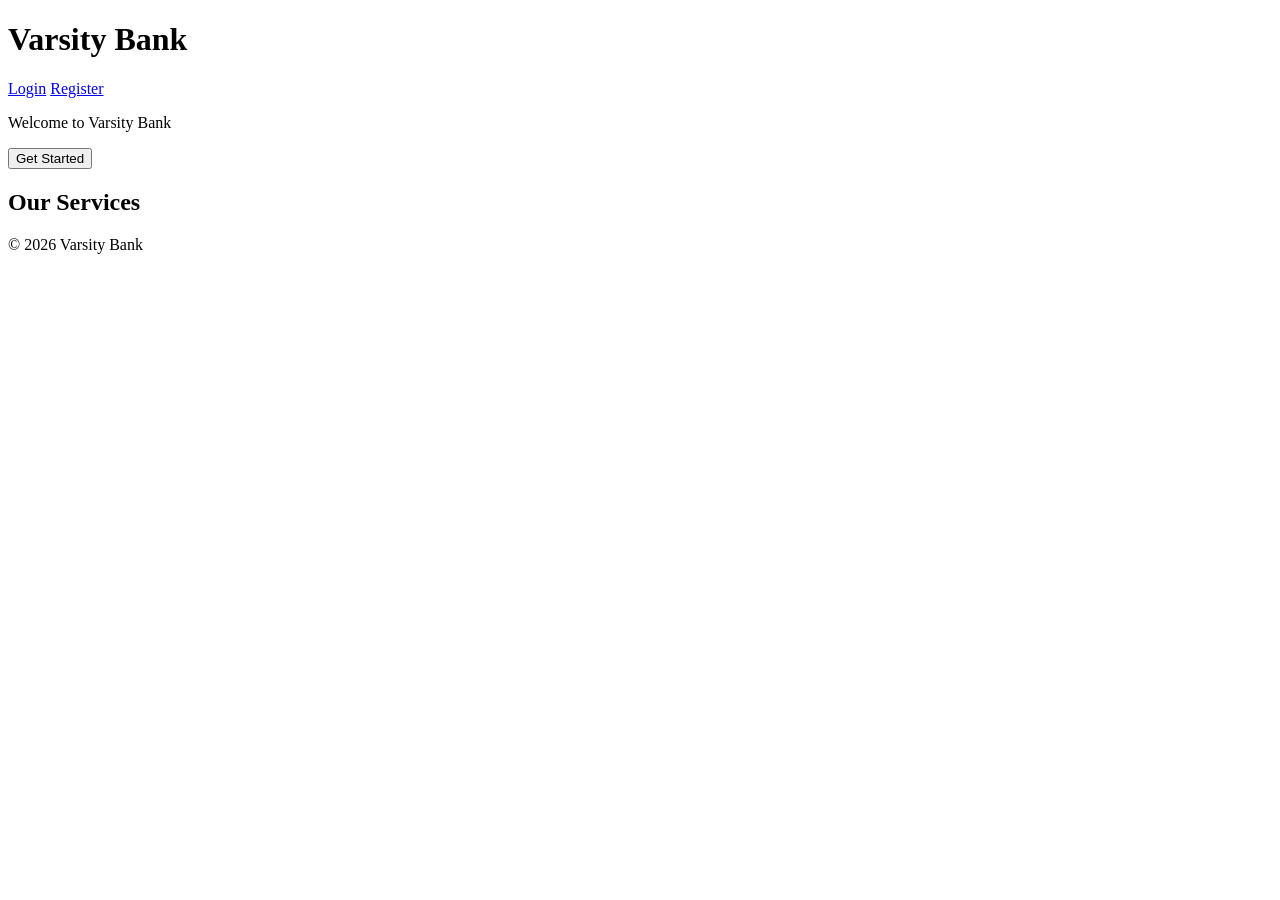
==== index.html @ 4bd67ba9 "Initial commit — HTML structure for Varsity Bank" ====
<!doctype html>
<html lang="en">
  <head>
    <meta charset="UTF-8" />
    <meta name="viewport" content="width=device-width, initial-scale=1.0" />
    <title>Varsity Bank - Home</title>
  </head>
  <body>
    <header>
      <h1 id="bank-name">Varsity Bank</h1>

      <nav>
        <a href="pages/login.html" class="nav-link">Login</a>
        <a href="pages/register.html" class="nav-link">Register</a>
      </nav>
    </header>

    <main>
      <p>Welcome to Varsity Bank</p>
      <button class="btn-primary">Get Started</button>
    </main>

    <section>
      <h2>Our Services</h2>
    </section>

    <footer>
      <p>© 2026 Varsity Bank</p>
    </footer>
  </body>
</html>
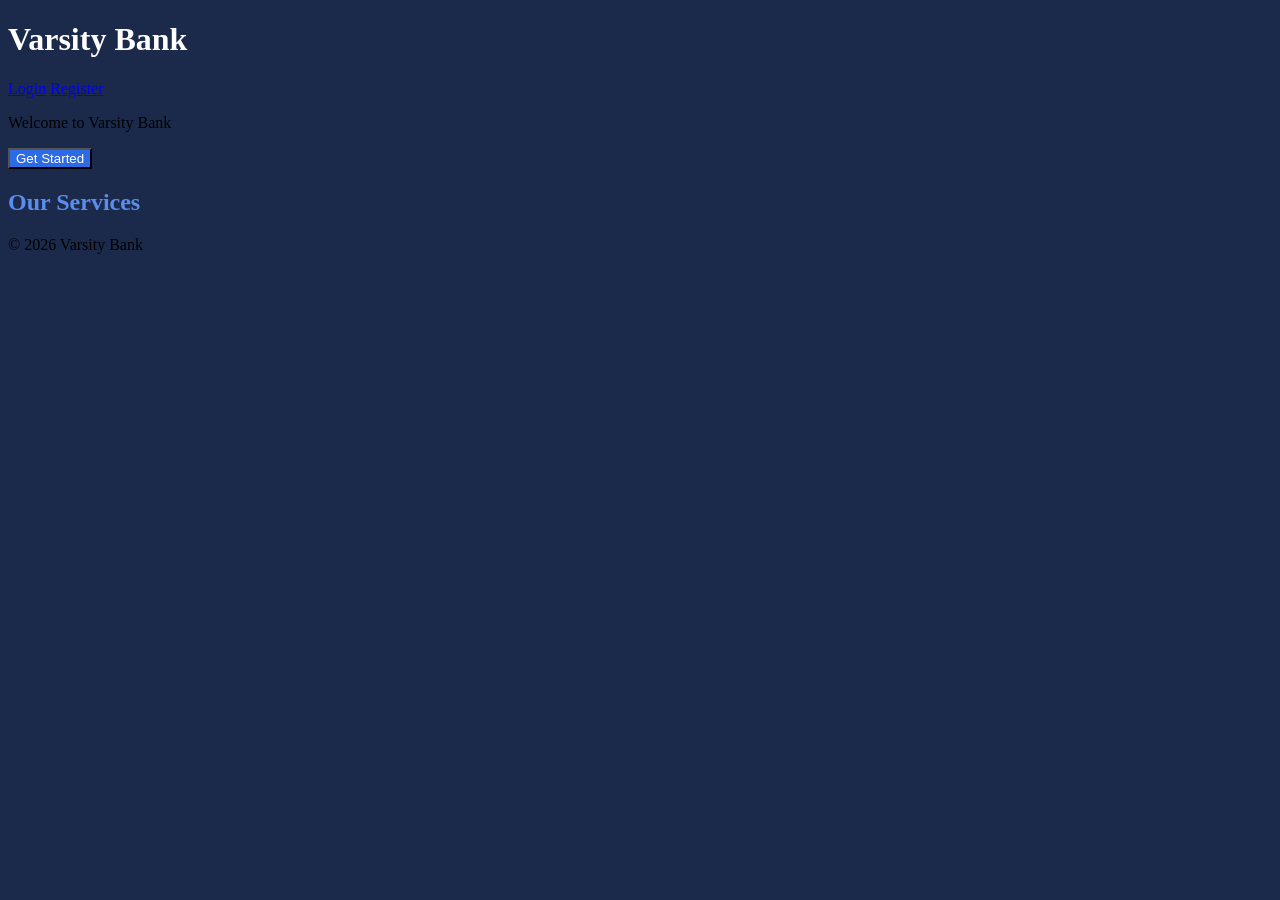
==== commit e80af8cd: "Add base CSS styles" ====
--- a/index.html
+++ b/index.html
@@ -4,7 +4,9 @@
     <meta charset="UTF-8" />
     <meta name="viewport" content="width=device-width, initial-scale=1.0" />
     <title>Varsity Bank - Home</title>
+    <link rel="stylesheet" href="css/style.css" />
   </head>
+
   <body>
     <header>
       <h1 id="bank-name">Varsity Bank</h1>
--- a/css/style.css
+++ b/css/style.css
@@ -0,0 +1,16 @@
+body {
+  background-color: #1b2a4a;
+}
+
+h1 {
+  color: white;
+}
+
+h2 {
+  color: #5b8def;
+}
+
+.btn-primary {
+  background-color: #2d6be4;
+  color: white;
+}
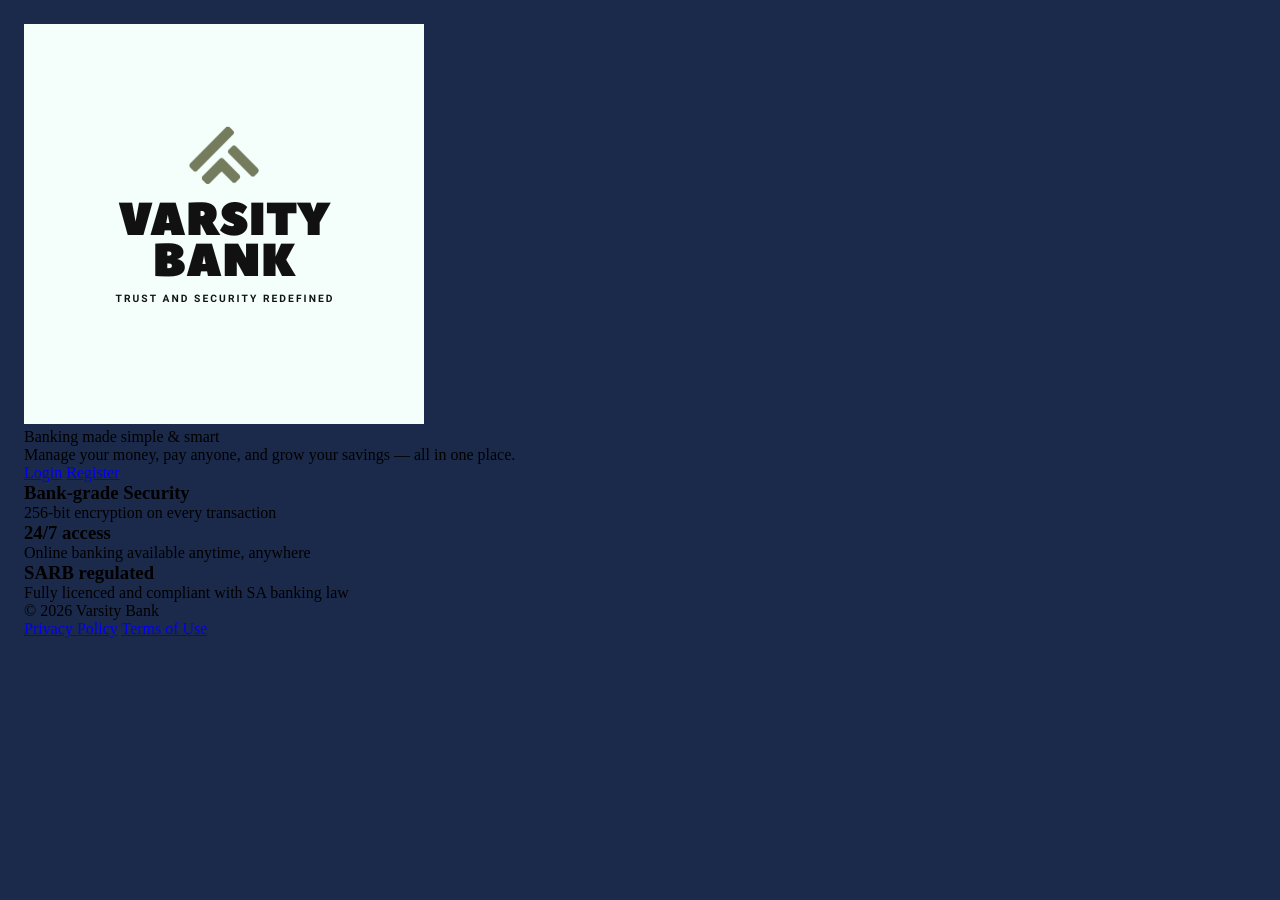
==== commit 8debf5a0: "Update index.html to match final design" ====
--- a/index.html
+++ b/index.html
@@ -8,26 +8,43 @@
   </head>
 
   <body>
-    <header>
-      <h1 id="bank-name">Varsity Bank</h1>
+    <main>
+      <section id="hero">
+        <img src="assets/images/bank_logo.png" alt="Varsity bank logo" />
+        <p>Banking made simple & smart</p>
+        <p>
+          Manage your money, pay anyone, and grow your savings — all in one
+          place.
+        </p>
 
-      <nav>
-        <a href="pages/login.html" class="nav-link">Login</a>
-        <a href="pages/register.html" class="nav-link">Register</a>
-      </nav>
-    </header>
+        <div class="hero-buttons">
+          <a href="pages/login.html" class="btn-login">Login</a>
+          <a href="pages/register.html" class="btn-register">Register</a>
+        </div>
+      </section>
 
-    <main>
-      <p>Welcome to Varsity Bank</p>
-      <button class="btn-primary">Get Started</button>
+      <section id="trust">
+        <div class="trust-card">
+          <h3>Bank-grade Security</h3>
+          <p>256-bit encryption on every transaction</p>
+        </div>
+
+        <div class="trust-card">
+          <h3>24/7 access</h3>
+          <p>Online banking available anytime, anywhere</p>
+        </div>
+
+        <div class="trust-card">
+          <h3>SARB regulated</h3>
+          <p>Fully licenced and compliant with SA banking law</p>
+        </div>
+      </section>
     </main>
-
-    <section>
-      <h2>Our Services</h2>
-    </section>
 
     <footer>
       <p>© 2026 Varsity Bank</p>
+      <a href="#">Privacy Policy</a>
+      <a href="#">Terms of Use</a>
     </footer>
   </body>
 </html>
--- a/css/style.css
+++ b/css/style.css
@@ -1,5 +1,11 @@
+* {
+  margin: 0;
+  padding: 0;
+} /*universal selector to remove default magin and padding*/
+
 body {
   background-color: #1b2a4a;
+  padding: 24px;
 }
 
 h1 {
@@ -13,4 +19,13 @@
 .btn-primary {
   background-color: #2d6be4;
   color: white;
+  padding: 12px 24px;
+  border-radius: 8px;
 }
+
+.account-card {
+  background-color: #eff3ff;
+  padding: 16px;
+  border-radius: 8px;
+  margin-bottom: 12px;
+}
